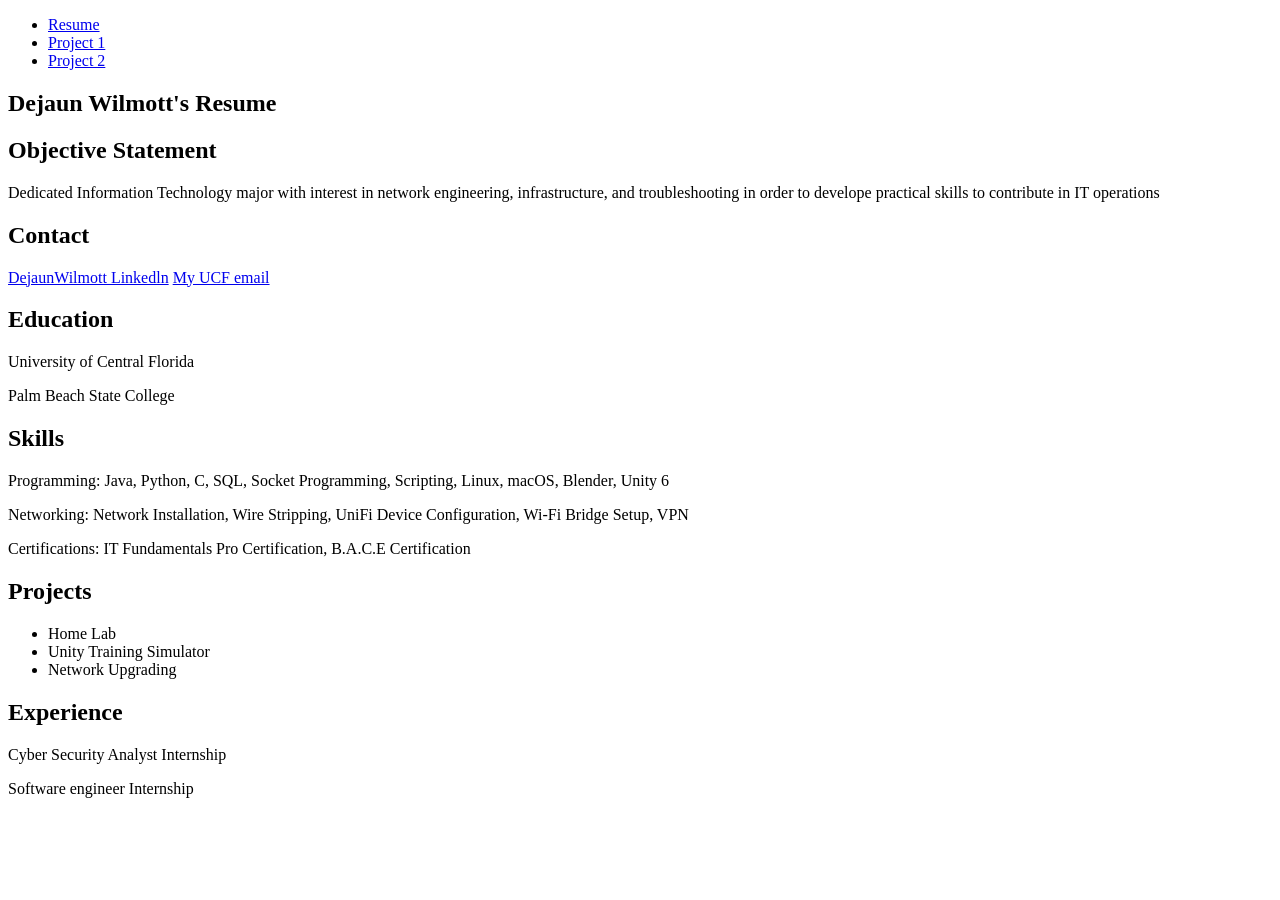
==== index.html @ 53e33edb "Add files via upload" ====
<!DOCTYPE html>
<html lang="en">



<head>
    <meta charset="UTF-8">
    <meta name="viewport" content="width=device-width, initial-scale=1.0">
    <title>Dejaun Wilmott Resume</title>

</head>






 <body>
    <nav class="navbar">
        <ul>
            <li><a href="index.html">Resume</a></li>
            <li><a href="HomelabProject.html">Project 1</a></li>
            <li><a href="VRTrainingProject.html">Project 2</a></li>
        </ul>
    </nav>

    <section>
        <h1>Dejaun Wilmott's Resume</h1>

        <h2>Objective Statement</h2>
   
        <p>Dedicated Information Technology major with interest in 
        network engineering, infrastructure, and troubleshooting
        in order to develope practical skills to contribute in IT operations

    </p>

    </section>
    

    <section>
        <h2>Contact</h2>

        <a href="https://www.linkedin.com/in/dejaun-wilmott"  >DejaunWilmott Linkedln</a>

    
        <a href="de417767@ucf.edu"  >My UCF email</a>

    </section>
    

    <section>
        <h2>Education</h2>
        <P>University of Central Florida</P>
        <p>Palm Beach State College</p>
    </section>
    

    <section>
        <h2>Skills</h2>

        <p>Programming: Java, Python, C, SQL, Socket Programming, Scripting, Linux, macOS, Blender, Unity 6</p>
        <p>Networking: Network Installation, Wire Stripping, UniFi Device Configuration, Wi-Fi Bridge Setup, VPN </p>
        <p>Certifications: IT Fundamentals Pro Certification, B.A.C.E Certification</p>


    </section>
    
    <section>
         <h2>Projects</h2>
    <ul>
        <li>Home Lab</li>
        <li>Unity Training Simulator</li>
        <li>Network Upgrading</li>

    </ul>

    </section>
   
   
    <section>
        <h2>Experience</h2>
        <p>Cyber Security Analyst Internship</p>
        <p>Software engineer Internship</p>

    </section>
    
    



</body>












</html>
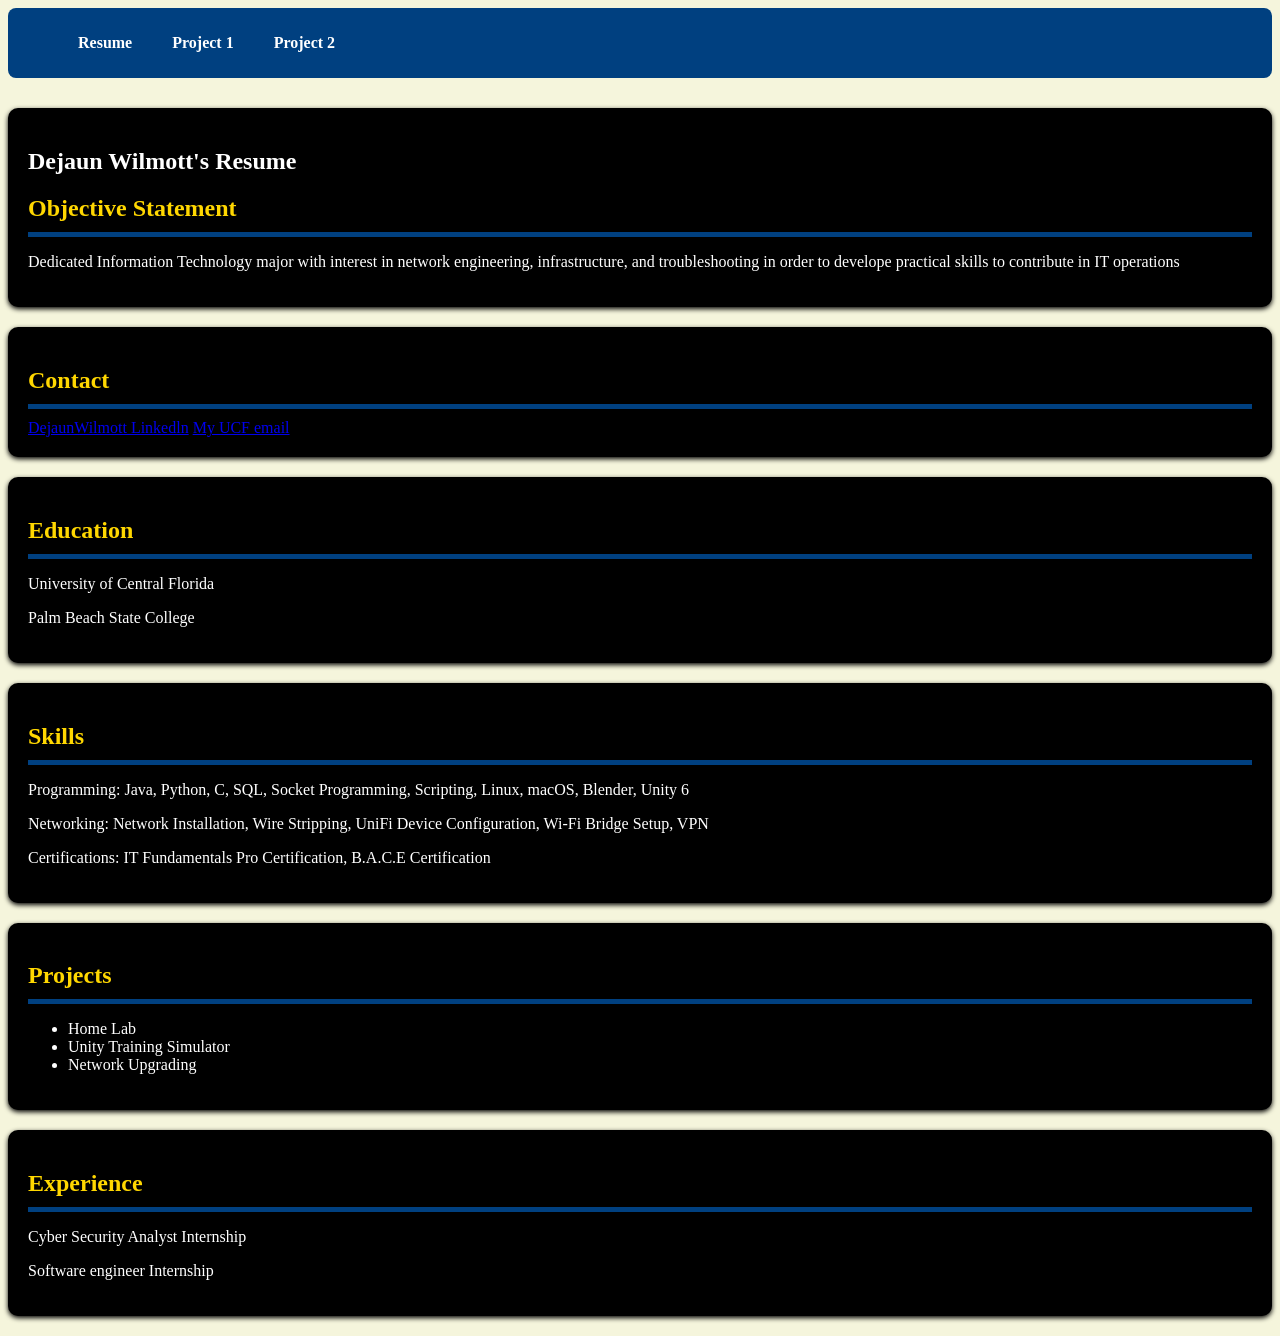
==== commit 9dbe7826: "Update index.html" ====
--- a/index.html
+++ b/index.html
@@ -2,6 +2,7 @@
 <!DOCTYPE html>
 <html lang="en">
 
+<link rel="stylesheet" href="webResume.css">
 
 
 <head>
@@ -104,3 +105,4 @@
 
 
 </html> 
+
--- a/webResume.css
+++ b/webResume.css
@@ -0,0 +1,60 @@
+section {
+    background-color: black;
+    padding: 20px;
+    margin-bottom: 20px;
+    border-radius: 10px;
+    box-shadow: 0 2px 5px black;
+}
+
+
+body{
+    background: beige;
+}
+
+h1{
+    color: white;
+}
+
+p{
+    color: white;
+}
+
+section h2 {
+    color: gold;
+    margin-bottom: 10px;
+    border-bottom: 5px solid #004080;
+    padding-bottom: 10px;
+}
+
+
+.navbar {
+    background-color: #004080;
+    padding: 10px 20px;
+    margin-bottom: 30px;
+    border-radius: 8px;
+}
+
+.navbar ul {
+    list-style: none;
+    display: flex;
+    justify-content: flex-start;
+    gap: 20px;
+}
+
+.navbar a {
+    color: white;
+    text-decoration: none;
+    font-weight: bold;
+    padding: 5px 10px;
+}
+
+.navbar a:hover {
+    background-color: #fff;
+    color: #004080;
+    border-radius: 4px;
+}
+
+
+li{
+    color: white;
+}
